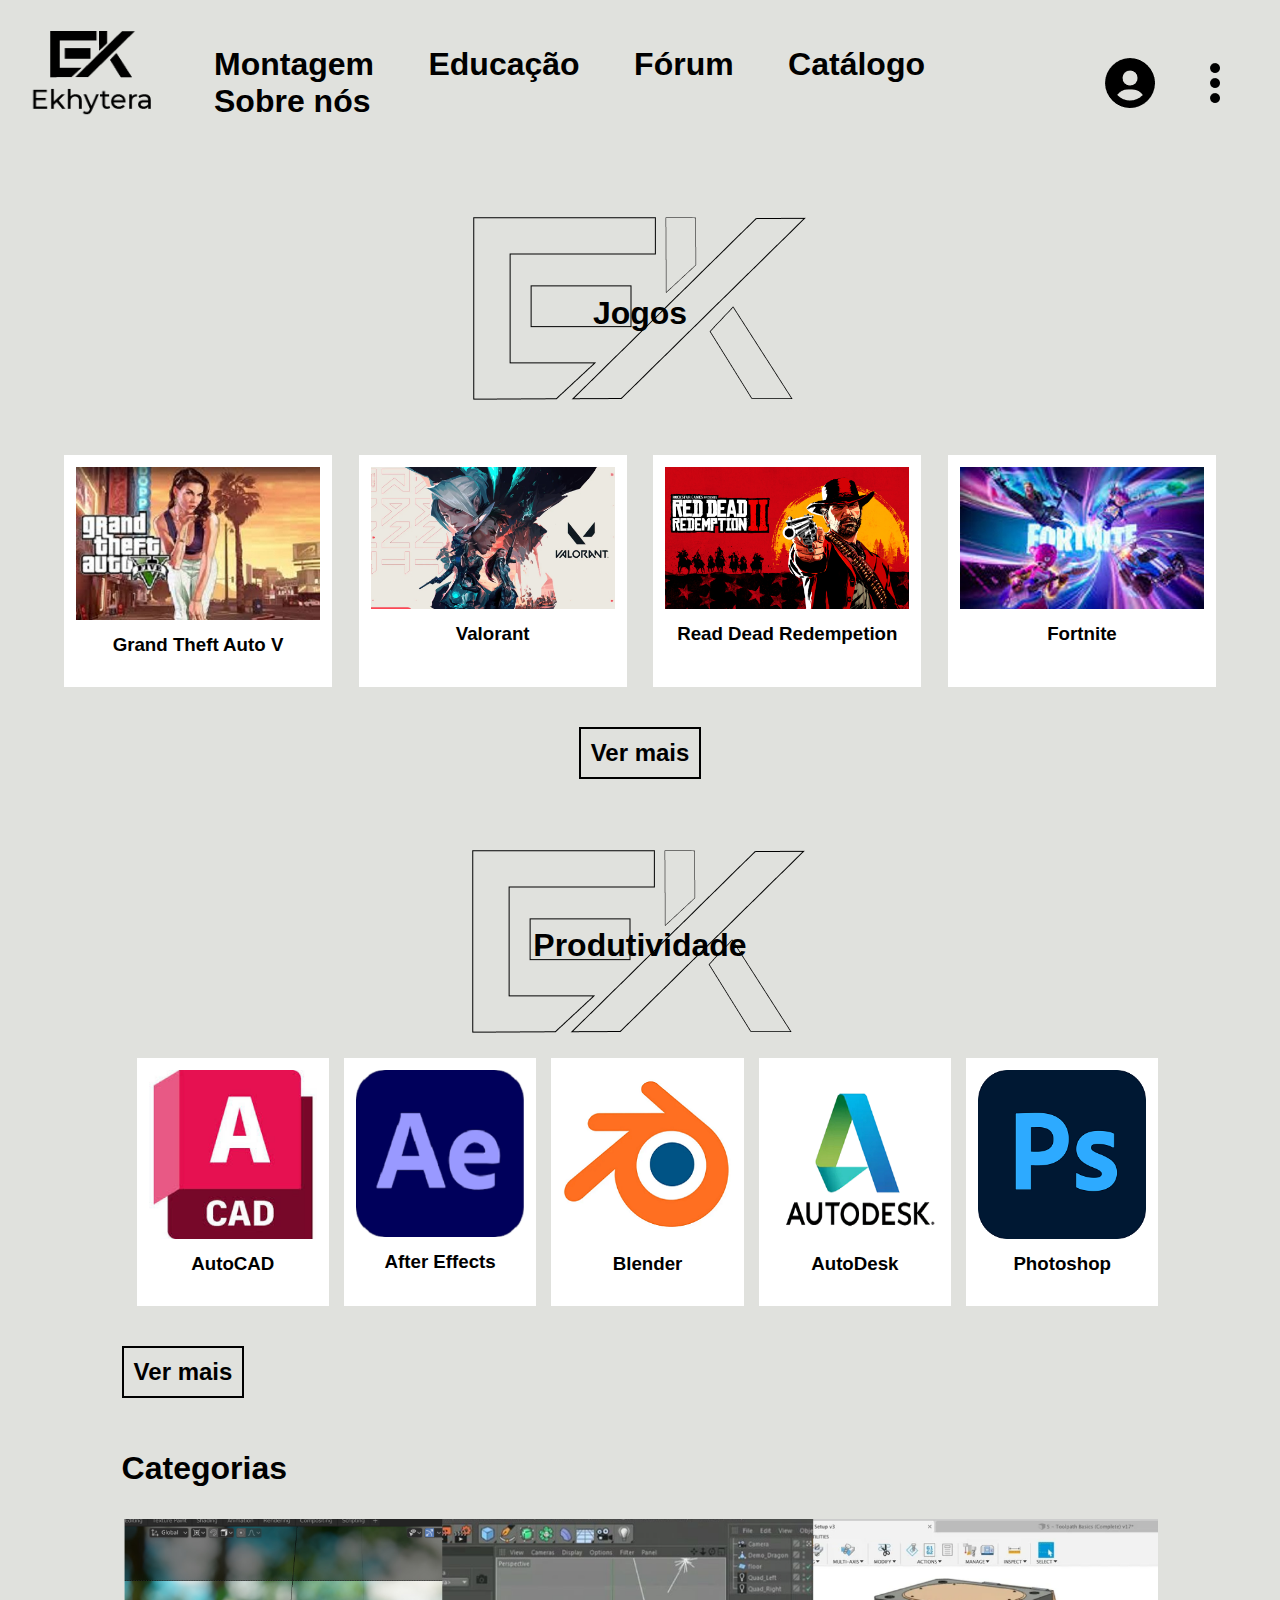
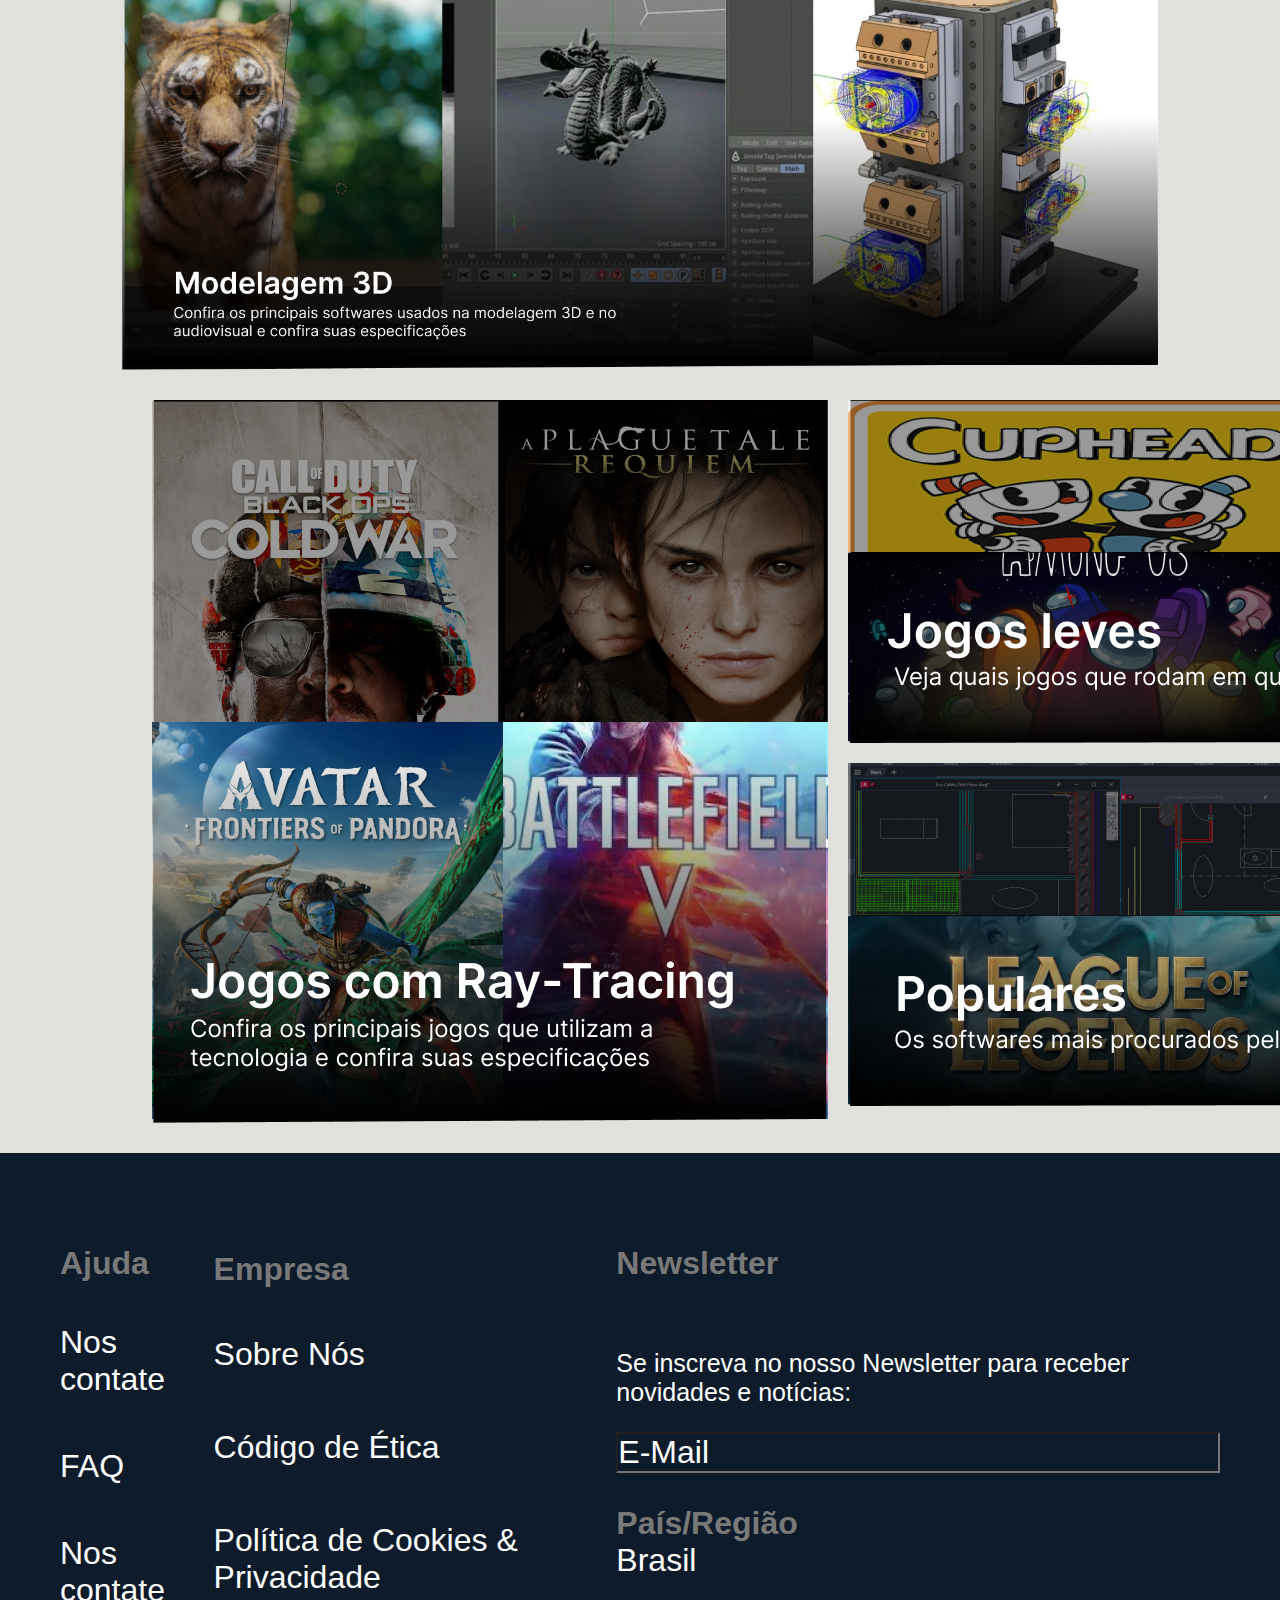
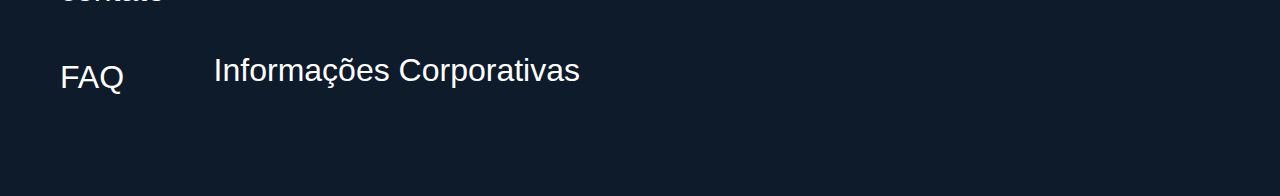
==== catalogo.html @ b5e25519 "página "catalogo" adicionada (não finalizada)" ====
<!DOCTYPE html>
<html lang="en">
  <head>
    <meta charset="UTF-8" />
    <meta name="viewport" content="width=device-width, initial-scale=1.0" />
    <title>Ekhytera</title>
    <link rel="stylesheet" href="css/catalogo.css"/>
  </head>
  <body>
    <header>
      <div>
          <a href="index.html"><img src="medias/Ekhytera Logo Vertical Fundo Branco.png" alt="logo" class="logoheader"></a>
      </div>
      <nav class="menu">
          <ul>
              <li><a href="montagem.html" class="selecmenu">Montagem</a></li>
              <li><a href="#" class="selecmenu">Educação</a></li>
              <li><a href="#" class="selecmenu">Fórum</a></li>
              <li><a href="catalogo.html" class="selecmenu">Catálogo</a></li>
              <li><a href="sobrenos.html" class="selecmenu">Sobre nós</a></li>
          </ul>
      </nav>
      <div class="user">
          <a href="#" class="icons">
              <img src="[data-uri]"/>
          </a>
          <a href="trespontos.html" class="icons">
              <img src="[data-uri]"/>
          </a>
      </div>
  </header>

    <div class="jogos">
      <div class="contjogos">
        <div class="txtoverimg">
          <img src="medias/Logo vazada.png" alt="Logo vazada" class="eduvaz"/>
          <p class="txtedu">Jogos</p>
        </div>

        <section class="container">

          <div class="box">
            <img src="medias/dow.gtaPX.jpg" alt="Imagem 1" />
            <h3>Grand Theft Auto V</h3>
          </div>

          <div class="box">
            <img src="medias/valorant.png" alt="Imagem 2" />
            <h3>Valorant</h3>
          </div>

          <div class="box">
            <img src="medias/red dead.png" alt="Imagem 3" />
            <h3>Read Dead Redempetion</h3>
          </div>

          <div class="box">
            <img src="medias/dow.fortPX.jpg" alt="Imagem 4" />
            <h3>Fortnite</h3>
          </div>
          
        </section>

        <a href="#" class="selecver"><h2>Ver mais</h2></a>

        <div class="jogos">
          <div class="contedu">
            <div class="txtoverimg">
              <img
                src="medias/Logo vazada.png"
                alt="Logo vazada"
                class="eduvaz"
              />
              <p class="txtedu">Produtividade</p>
            </div>
            <div class="container2">
              <div class="box2">
                <img src="medias/image 35.png" alt="Imagem 1" />
                <h3>AutoCAD</h3>
              </div>
              <div class="box2">
                <img src="medias/image 36.png" alt="Imagem 2" />
                <h3>After Effects</h3>
              </div>
              <div class="box2">
                <img src="medias/image 41.png" alt="Imagem 3" />
                <h3>Blender</h3>
              </div>
              <div class="box2">
                <img src="medias/image 42.png" alt="Imagem 4" />
                <h3>AutoDesk</h3>
              </div>
              <div class="box2">
                <img src="medias/ph.jpeg" alt="Imagem 5" />
                <h3>Photoshop</h3>
              </div>
            </div>
            <a href="#" class="selecver"><h2>Ver mais</h2></a>
            <p style="font-size: 32px; font-weight: bold">Categorias</p>

            <div class="imagensfim">
              <img src="medias/Group 133.png" alt="Modelagem 3D"/>
              <div class="imagensGames">
                <img src="medias/Group 139.png" alt="Ray Tracing"/>
                <div class="imagemColuna">
                  <img src="medias/Group 138.png" alt="Jogos Leves"/>
                  <img src="medias/Group 137.png" alt="Populares"/>
                </div>
              </div>
            </div>
          </div>
        </div>
      </div>
    </div>
    <footer>
      <div class="ajuda">
        <p class="ftitle">Ajuda</p>
        <a href="#" class="flinks">Nos contate</a>
        <a href="#" class="flinks">FAQ</a>
        <a href="#" class="flinks">Nos contate</a>
        <a href="#" class="flinks">FAQ</a>
      </div>
      <div class="empresa">
        <p class="ftitle">Empresa</p>
        <a href="#" class="flinks">Sobre Nós</a>
        <a href="#" class="flinks">Código de Ética</a>
        <a href="#" class="flinks">Política de Cookies & Privacidade</a>
        <a href="#" class="flinks">Informações Corporativas</a>
      </div>
      <div class="newsletter">
        <p class="ftitle">Newsletter</p>
        <p class="newstext">
          Se inscreva no nosso Newsletter para receber novidades e
          notícias:
        </p>
        <input type="email" placeholder="E-Mail" class="inputemail" />
        <p class="paisreg">País/Região</p>
        <p class="pais">Brasil</p>
      </div>
    </footer>
  </body>
</html>
---- css/catalogo.css ----
body{
    background-color: rgb(224, 225, 221);
    font-family: "Inter", sans-serif;
    margin: 0;
    padding: 0;
}

/* HEADER */
header{
    display: flex;
    justify-content: space-between;
    padding: 30px;
}

.logoheader{
    width: 139px;
    height: 86px;
}

.menu{
    display: flex;
    justify-content: space-between;
}

ul{
    list-style: none;
}

li{
    display: inline-block;
    margin-right: 40px;
}

.selecmenu{
    color: black;
    text-decoration: none;
    font-weight: 600;
    padding: 5px;
    font-size: 32px;
    border-radius: 10px;
    transition: 0.3s;
}

.selecmenu:hover{
    background-color: rgb(195, 196, 191);
    border-radius: 10px;
    padding: 5px;
}

.user{
    display: flex;
    align-items: center;
    position: relative;
    float: right;
}

.user .icons{
    display: flex;
    margin-left: 15px;
    padding: 5px;
    border-radius: 10px;
    transition: 0.3s;
}

.user .icons:hover{
    background-color: rgb(195, 196, 191);
    transition: 0.3s;
}
/* HEADER */

/* EDUCAÇÃO */
.jogos{
    margin-top: 50px;
    width: 90%;
    margin-left: auto;
    margin-right: auto;
}

.contjogos{
    display: flex;
    flex-direction: column;
    align-items: center;
}

.txtoverimg{
    position: relative;
    text-align: center;
}

.eduvaz{
    width: 337px;
    height: 185px;
}

.txtedu{
    font-size: 32px;
    font-weight: bold;
    position: absolute;
    top: 50%;
    left: 50%;
    transform: translate(-50%, -130%);
}

.txtcontedu{
    font-size: 32px;
    text-align: center;
}

.edudest{
    font-size: 40px;
    font-weight: bold;
}

.imgacer{
    width: 1659px;
    height: 712px;
}

.imgperf{
    width: 551px;
    height: 662px;
}

.imgcomp{
    width: 1088px;
    height: 664px;
}
/* EDUCAÇÃO */

.container {
    margin-top: 50px;
    display: flex;
    justify-content: space-between;
}

.box{
    background-color: rgb(255, 255, 255);
}

.box img {
    max-width: 100%;
    height: auto;
}

.box h3 {
    margin-top: 10px;
}

  h2 {
    border: 2px solid black; 
    padding: 10px; 
    display: inline-block; 
  }


.selecver {
    color: black;
}

/* BOX 2 */

.container {
    display: flex;
    justify-content: space-between;
    flex-wrap: wrap;
  }
  
  .box {
    flex-basis: calc(25% - 20px);
    text-align: center;
    margin-bottom: 20px;
    border: 2px solid rgb(255, 255, 255);  
    padding: 10px; 
    box-sizing: border-box;
    background-color: rgb(255, 255, 255);
  }
  
  .box img {
    max-width: 100%;
    height: auto;
  }
  
  .box h3 {
    margin-top: 10px;
  }

  h2 {
    border: 2px solid black; 
    padding: 10px; 
    display: inline-block; 
  }
  
  .container2 {
    display: flex;
    justify-content: space-between;

  }
  
  .box2 {
    flex-basis: calc(25% - 20px);
    text-align: center;
    margin-bottom: 20px;
    margin-top: 20px;
    margin-left: 15px;
    padding: 10px;
    border: 2px solid rgb(255, 255, 255);  
    box-sizing: border-box;
    background-color: rgb(255, 255, 255);
  }
  
  .box2 img {
    max-width: 100%;
    height: auto;
  }
  
  .box2 h3 {
    margin-top: 10px;
  }

  h2 {
    border: 2px solid black; 
    padding: 10px; 
    display: inline-block; 
  }

  footer{
    background-color: rgb(13, 27, 42);
    display: flex;
    justify-content: space-between;
    padding: 50px;
}

.ajuda{
    display: flex;
    flex-direction: column;
    justify-content: space-evenly;
}

.empresa{
    display: flex;
    flex-direction: column;
    justify-content: space-evenly;
}

.newsletter{
    display: flex;
    flex-direction: column;
}

.ftitle{
    font-size: 32px;
    font-weight: bold;
    color: rgb(121, 121, 121);
    padding: 10px;
}

.flinks{
    padding: 0;
    font-size: 32px;
    color: white;
    text-decoration: none;
    margin-left: 10px;
    margin-right: 10px;
    margin-bottom: 50px;
}

.newstext{
    color: white;
    font-size: 25px;
    padding: 0;
    margin-left: 10px;
    margin-right: 10px;
}

.inputemail{
    padding: 0;
    margin-left: 10px;
    margin-right: 10px;
    background-color: rgb(13, 27, 42);
    font-size: 32px;
}

.inputemail::placeholder{
    color: white;
}

.paisreg{
    padding: 0;
    color: rgb(121, 121, 121);
    font-size: 32px;
    margin-left: 10px;
    margin-right: 10px;
    margin-bottom: 0;
    font-weight: bold;
}

.pais{
    color: white;
    padding: 0;
    font-size: 32px;
    margin-top: 0;
    margin-left: 10px;
    margin-right: 10px;
}
/* FOOTER */
  
.imagensfim {
    position: relative;
    display: flex;
    flex-direction: column;
    
}

.imagensGames{
    display: flex;
   
    margin: 20px;
}

.imagemColuna{
    display: flex;
    flex-direction: column;
}

.imagensGames img{
    margin: 10px;
}

.imagem-esquerda {
    float: left;
    margin-right: 20px; /* Espaço entre a imagem esquerda e as imagens direitas */
}

.imagem-direita {
    position: absolute;
    top: 0;
    right: 0;
}
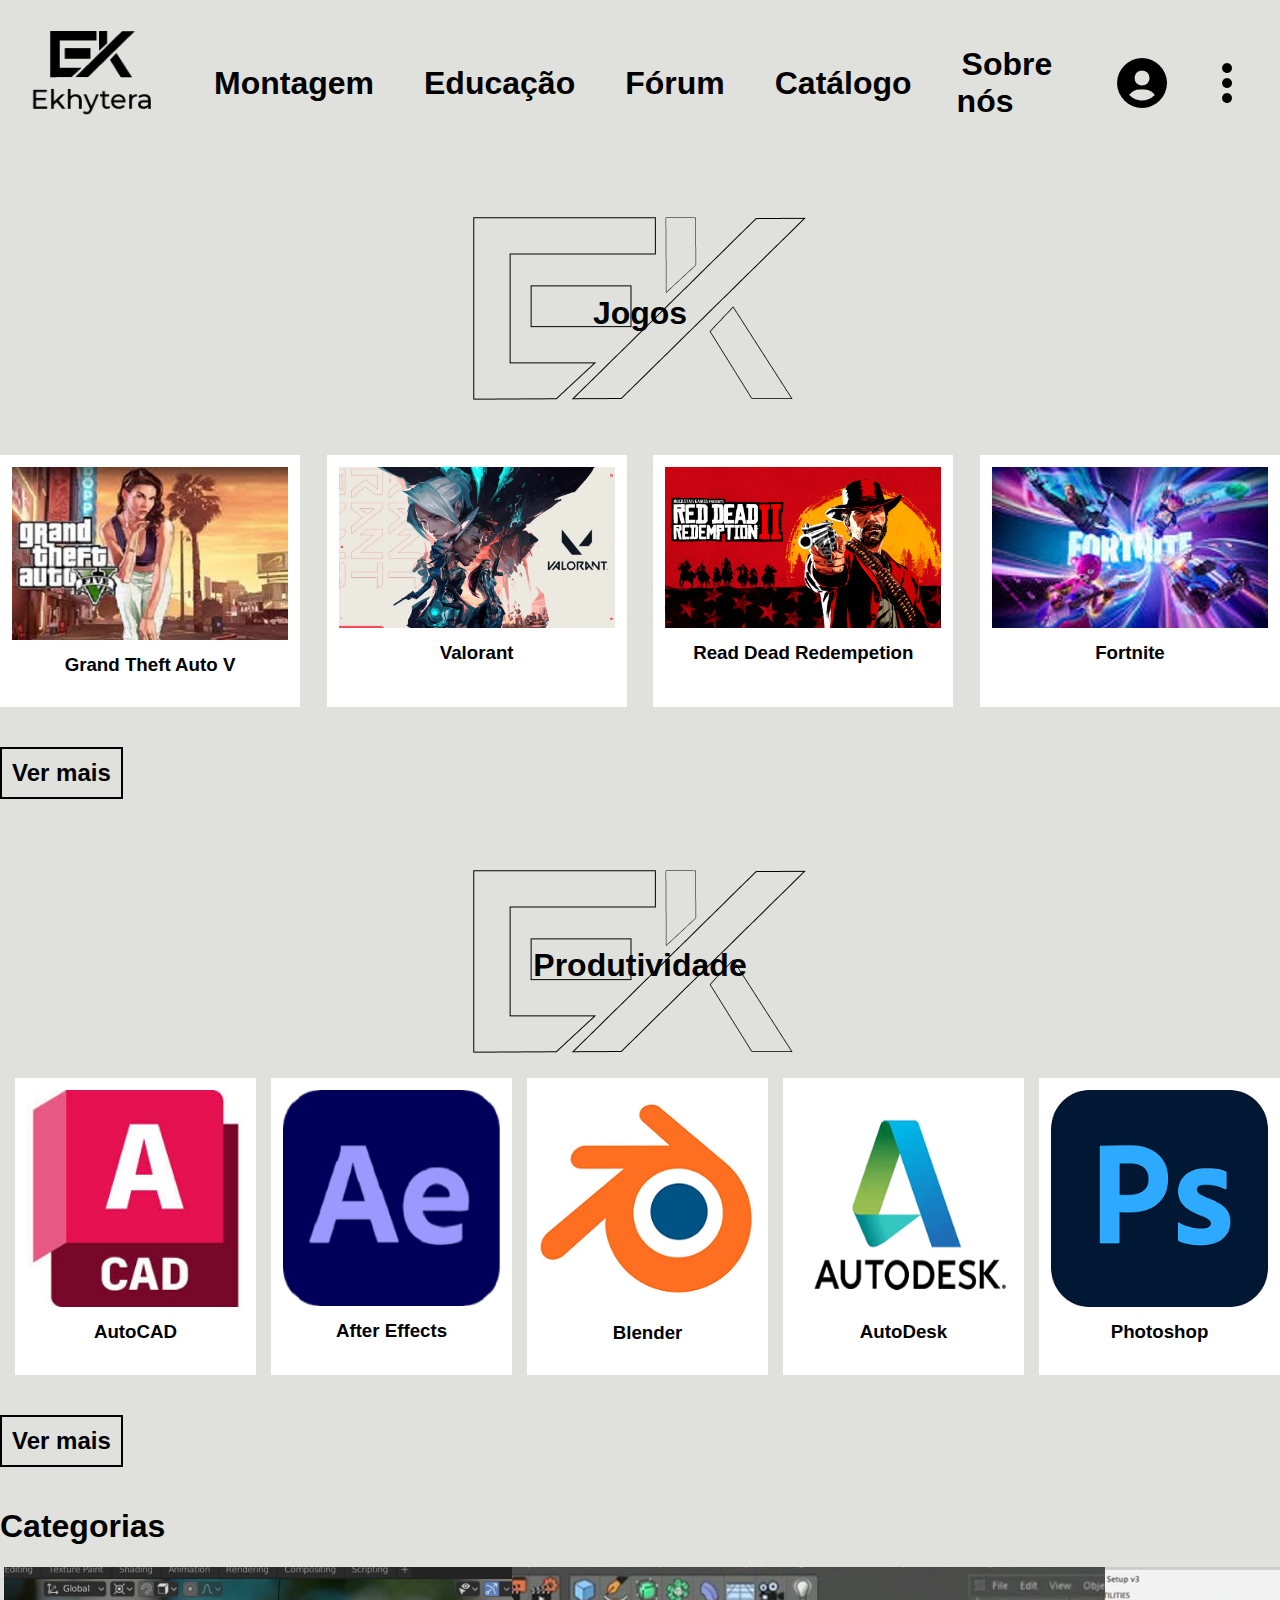
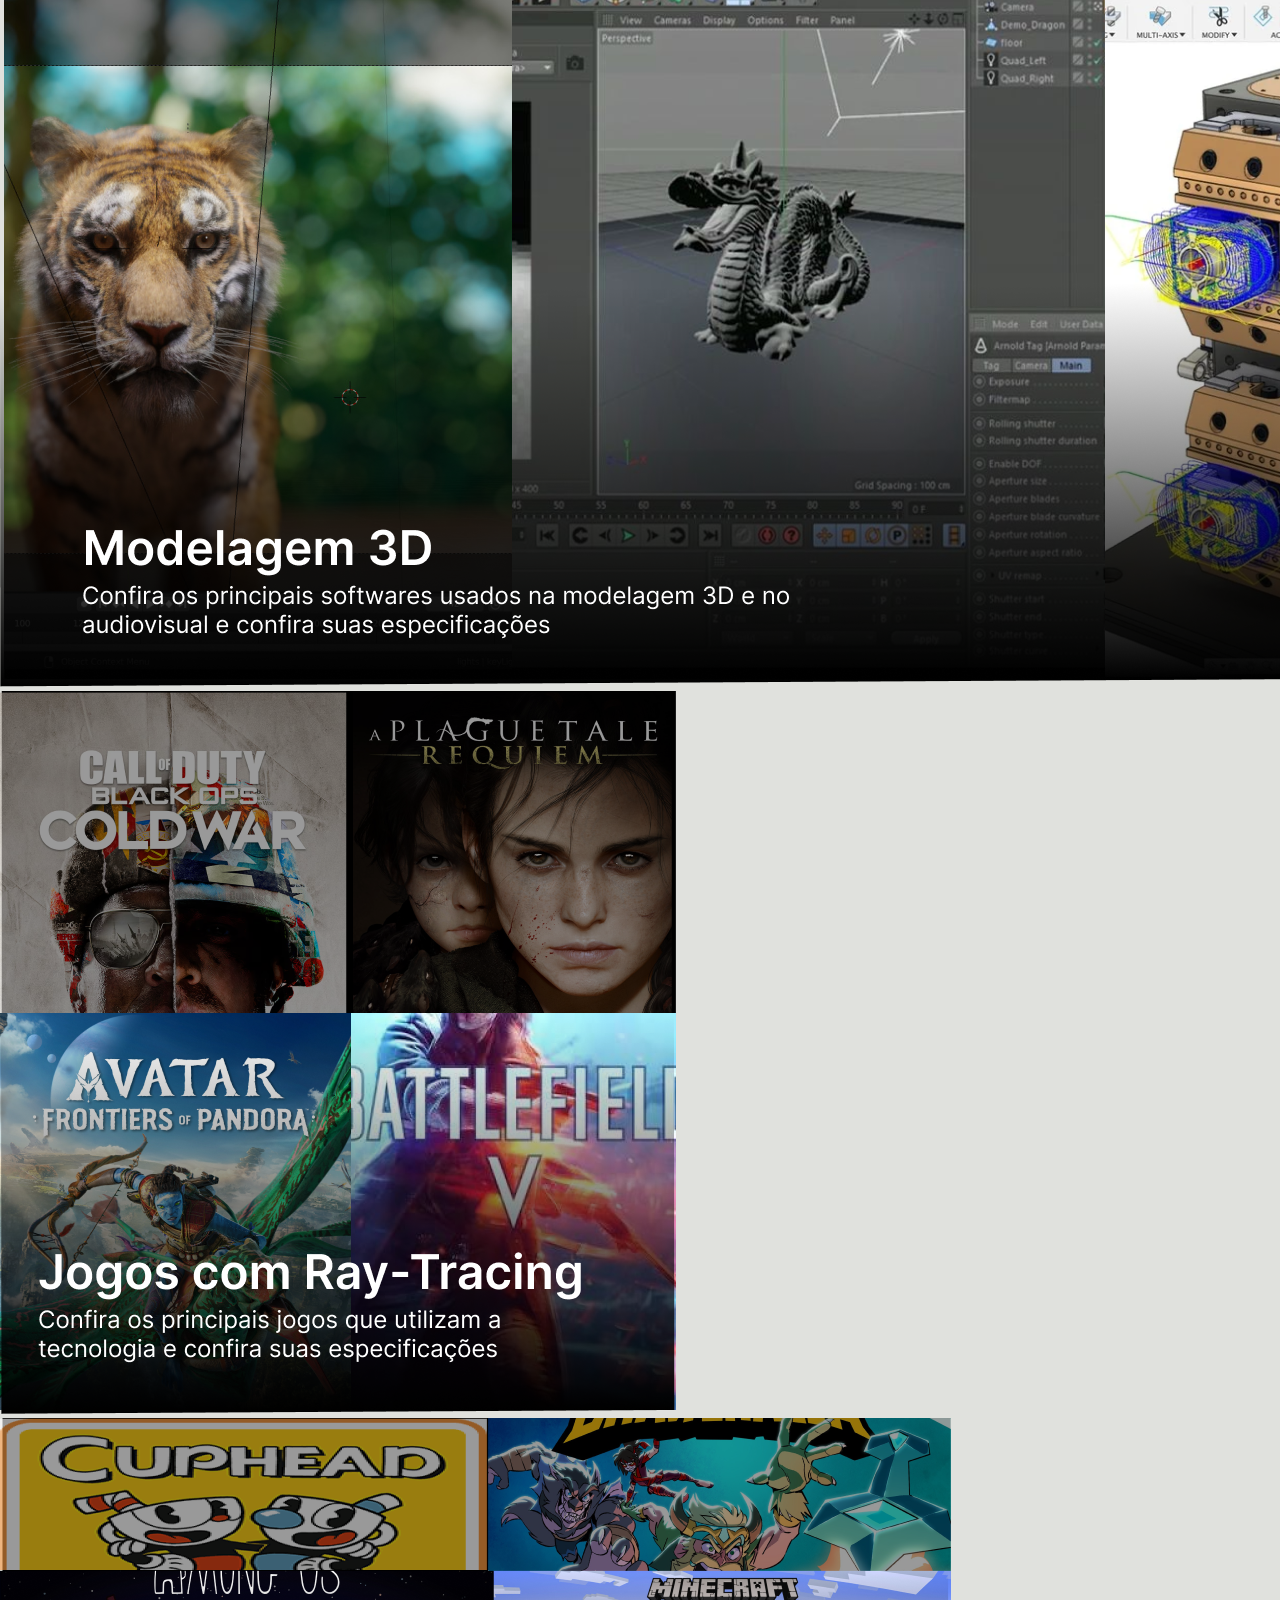
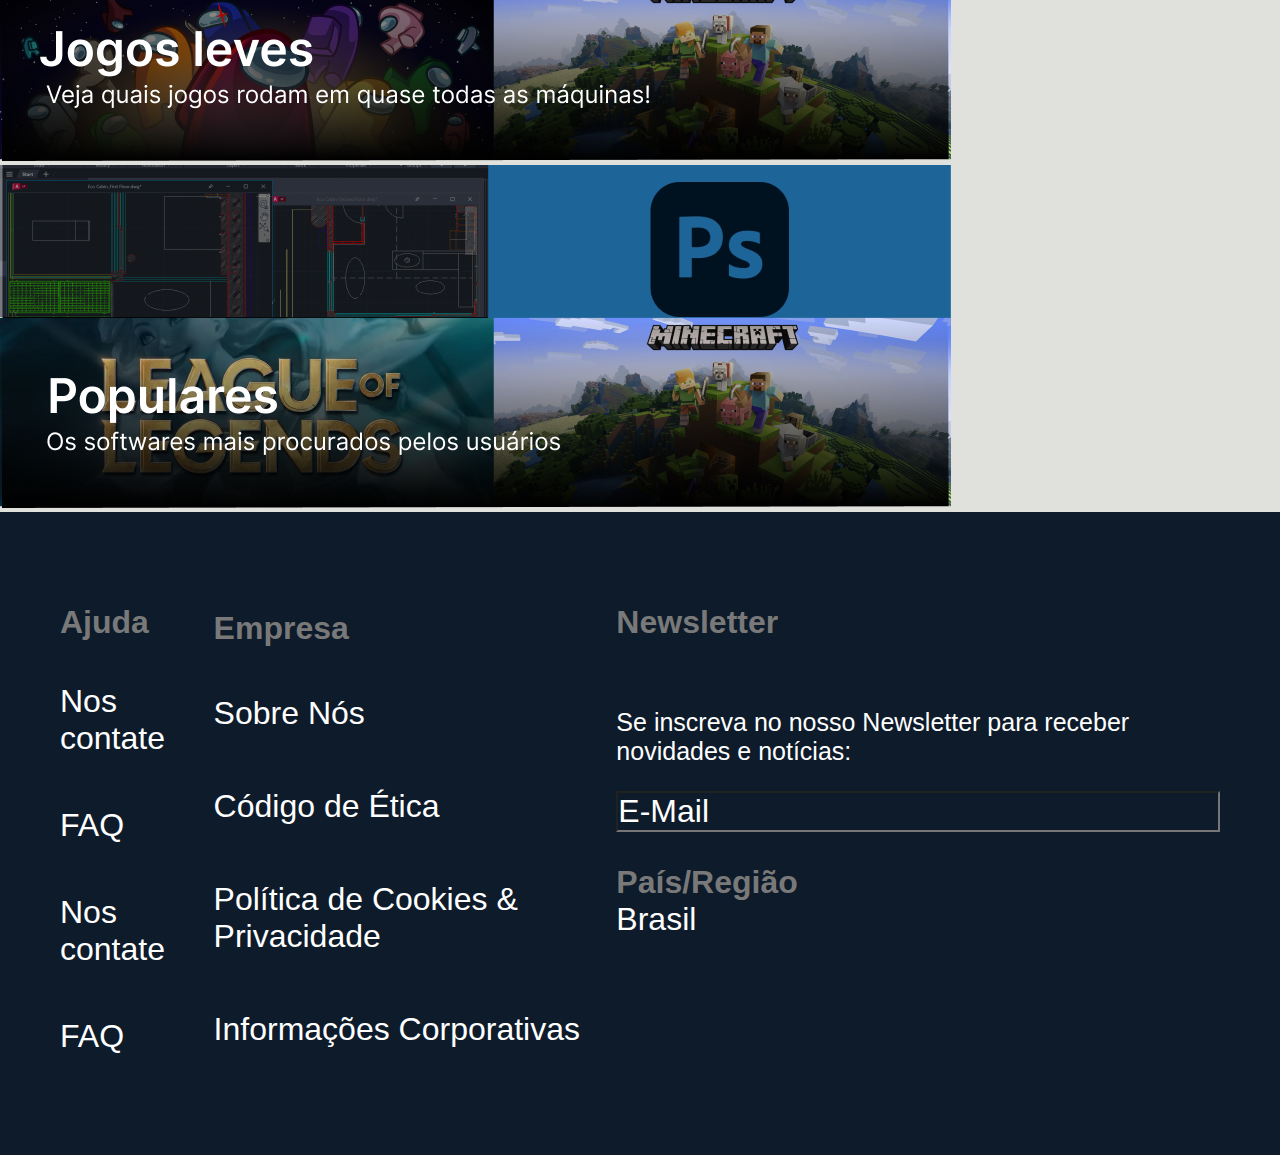
==== commit f45b9fd0: "conteúdo da página "catálogo" atualizado mas não organizado" ====
--- a/catalogo.html
+++ b/catalogo.html
@@ -30,88 +30,87 @@
       </div>
   </header>
 
-    <div class="jogos">
-      <div class="contjogos">
-        <div class="txtoverimg">
-          <img src="medias/Logo vazada.png" alt="Logo vazada" class="eduvaz"/>
-          <p class="txtedu">Jogos</p>
+  <div class="txtoverimg">
+    <img src="medias/Logo vazada.png" alt="Logo vazada" class="eduvaz"/>
+    <p class="txtedu">Jogos</p>
+  </div>
+
+  <section class="container">
+
+    <div class="box">
+      <img src="medias/dow.gtaPX.jpg" alt="Imagem 1" />
+      <h3>Grand Theft Auto V</h3>
+    </div>
+
+    <div class="box">
+      <img src="medias/valorant.png" alt="Imagem 2" />
+      <h3>Valorant</h3>
+    </div>
+
+    <div class="box">
+      <img src="medias/red dead.png" alt="Imagem 3" />
+      <h3>Read Dead Redempetion</h3>
+    </div>
+
+    <div class="box">
+      <img src="medias/dow.fortPX.jpg" alt="Imagem 4" />
+      <h3>Fortnite</h3>
+    </div>
+    
+  </section>
+
+  <a href="#" class="selecver"><h2>Ver mais</h2></a>
+
+  <div class="txtoverimg">
+    <img src="medias/Logo vazada.png" alt="Logo vazada" class="eduvaz"/>
+    <p class="txtedu">Produtividade</p>
+  </div>
+
+  <div class="container2">
+    <div class="box2">
+      <img src="medias/image 35.png" alt="Imagem 1" />
+      <h3>AutoCAD</h3>
+    </div>
+    <div class="box2">
+      <img src="medias/image 36.png" alt="Imagem 2" />
+      <h3>After Effects</h3>
+    </div>
+    <div class="box2">
+      <img src="medias/image 41.png" alt="Imagem 3" />
+      <h3>Blender</h3>
+    </div>
+    <div class="box2">
+      <img src="medias/image 42.png" alt="Imagem 4" />
+      <h3>AutoDesk</h3>
+    </div>
+    <div class="box2">
+      <img src="medias/ph.jpeg" alt="Imagem 5" />
+      <h3>Photoshop</h3>
+    </div>
+  </div>
+
+  <a href="#" class="selecver"><h2>Ver mais</h2></a>
+
+  <section class="container3">
+    <h1>Categorias</h1>
+    <div>
+      <div class="partes">
+        <div class="cima">
+          <a href="#"><img src="medias/modelagem.png" alt="Modelagem 3D"></a>
         </div>
-
-        <section class="container">
-
-          <div class="box">
-            <img src="medias/dow.gtaPX.jpg" alt="Imagem 1" />
-            <h3>Grand Theft Auto V</h3>
+        <div class="baixo">
+          <div class="esquerda">
+            <a href="#"><img src="medias/raytracing.png" alt="Ray-Tracing"></a>
           </div>
-
-          <div class="box">
-            <img src="medias/valorant.png" alt="Imagem 2" />
-            <h3>Valorant</h3>
-          </div>
-
-          <div class="box">
-            <img src="medias/red dead.png" alt="Imagem 3" />
-            <h3>Read Dead Redempetion</h3>
-          </div>
-
-          <div class="box">
-            <img src="medias/dow.fortPX.jpg" alt="Imagem 4" />
-            <h3>Fortnite</h3>
-          </div>
-          
-        </section>
-
-        <a href="#" class="selecver"><h2>Ver mais</h2></a>
-
-        <div class="jogos">
-          <div class="contedu">
-            <div class="txtoverimg">
-              <img
-                src="medias/Logo vazada.png"
-                alt="Logo vazada"
-                class="eduvaz"
-              />
-              <p class="txtedu">Produtividade</p>
-            </div>
-            <div class="container2">
-              <div class="box2">
-                <img src="medias/image 35.png" alt="Imagem 1" />
-                <h3>AutoCAD</h3>
-              </div>
-              <div class="box2">
-                <img src="medias/image 36.png" alt="Imagem 2" />
-                <h3>After Effects</h3>
-              </div>
-              <div class="box2">
-                <img src="medias/image 41.png" alt="Imagem 3" />
-                <h3>Blender</h3>
-              </div>
-              <div class="box2">
-                <img src="medias/image 42.png" alt="Imagem 4" />
-                <h3>AutoDesk</h3>
-              </div>
-              <div class="box2">
-                <img src="medias/ph.jpeg" alt="Imagem 5" />
-                <h3>Photoshop</h3>
-              </div>
-            </div>
-            <a href="#" class="selecver"><h2>Ver mais</h2></a>
-            <p style="font-size: 32px; font-weight: bold">Categorias</p>
-
-            <div class="imagensfim">
-              <img src="medias/Group 133.png" alt="Modelagem 3D"/>
-              <div class="imagensGames">
-                <img src="medias/Group 139.png" alt="Ray Tracing"/>
-                <div class="imagemColuna">
-                  <img src="medias/Group 138.png" alt="Jogos Leves"/>
-                  <img src="medias/Group 137.png" alt="Populares"/>
-                </div>
-              </div>
-            </div>
+          <div class="direita">
+            <a href="#"><img src="medias/jogosleves.png" alt="Jogos leves"></a>
+            <a href="#"><img src="medias/populares.png" alt="Populares"></a>
           </div>
         </div>
       </div>
     </div>
+  </section>
+
     <footer>
       <div class="ajuda">
         <p class="ftitle">Ajuda</p>
--- a/css/catalogo.css
+++ b/css/catalogo.css
@@ -23,6 +23,8 @@
 }
 
 ul{
+    display: flex;
+    align-items: center;
     list-style: none;
 }
 
@@ -83,6 +85,7 @@
 }
 
 .txtoverimg{
+    margin-top: 50px;
     position: relative;
     text-align: center;
 }
@@ -335,9 +338,4 @@
     position: absolute;
     top: 0;
     right: 0;
-}
-
-
-
-  
-  +}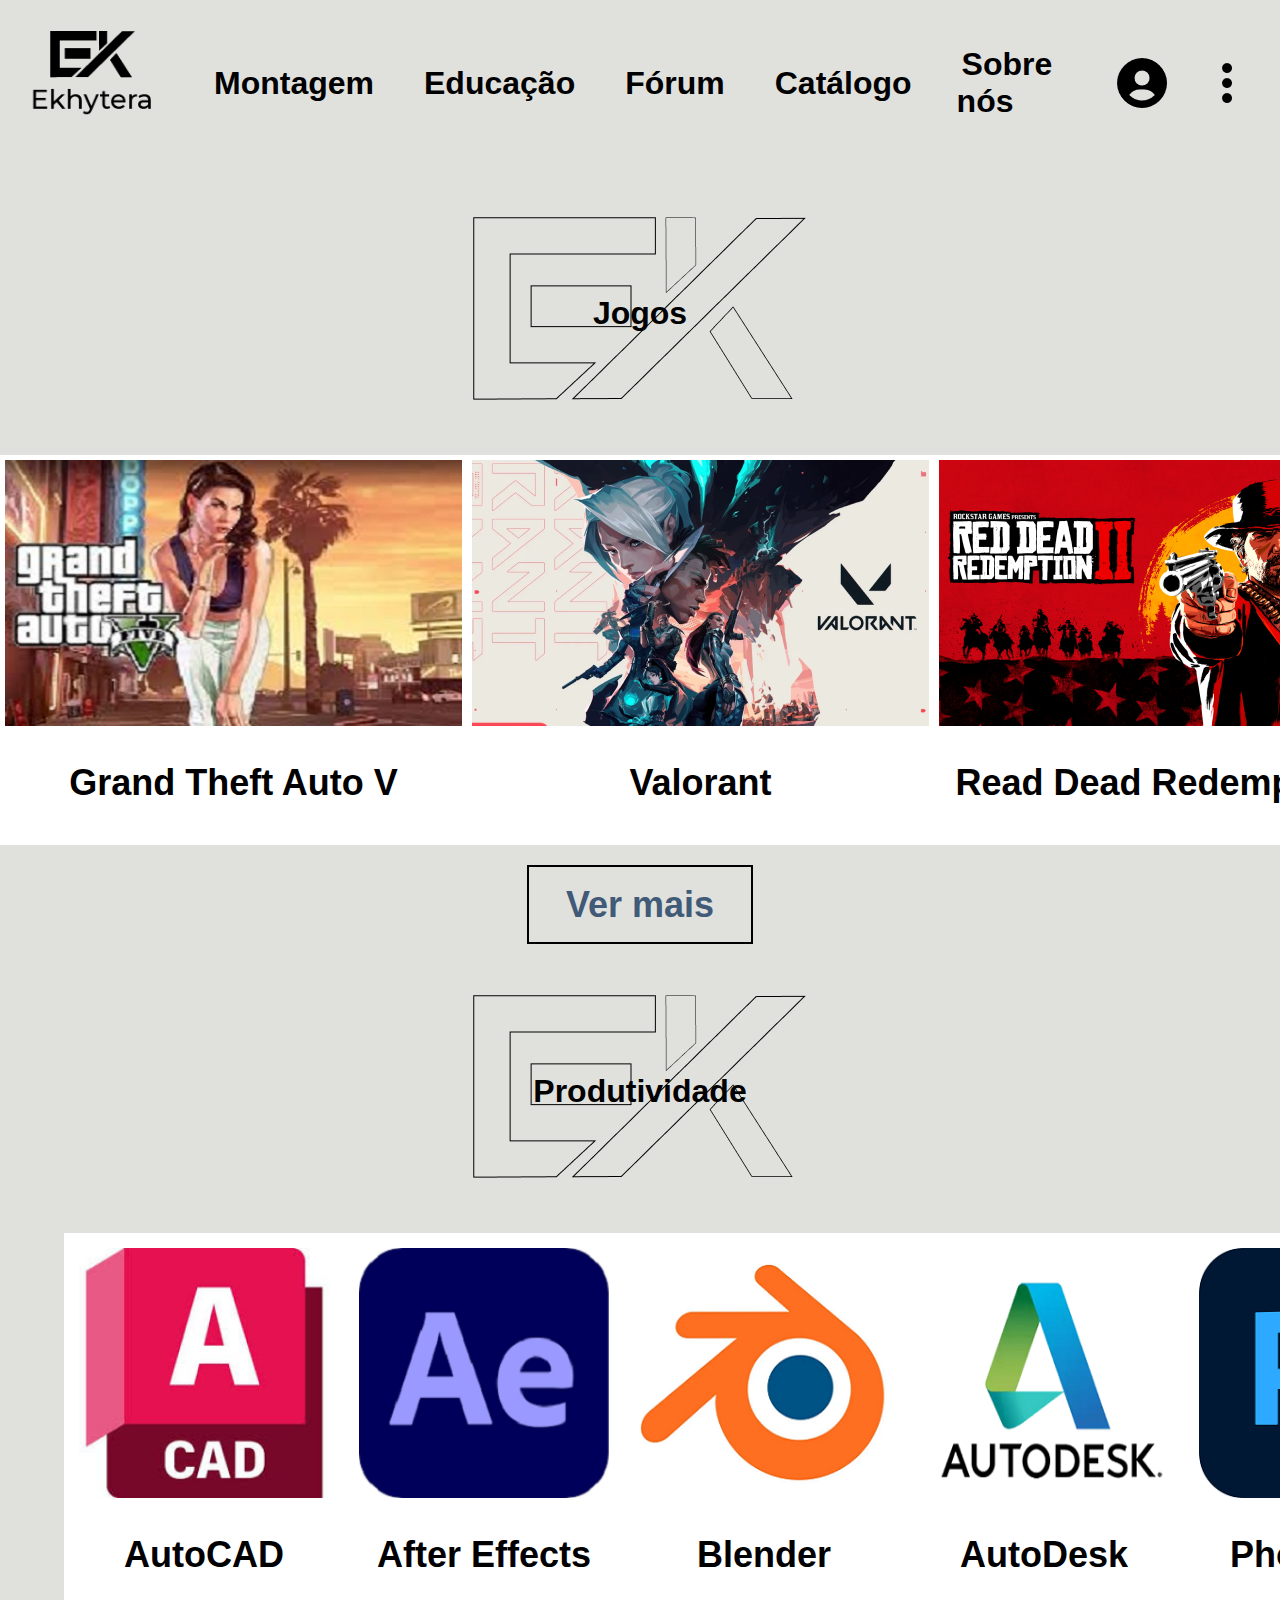
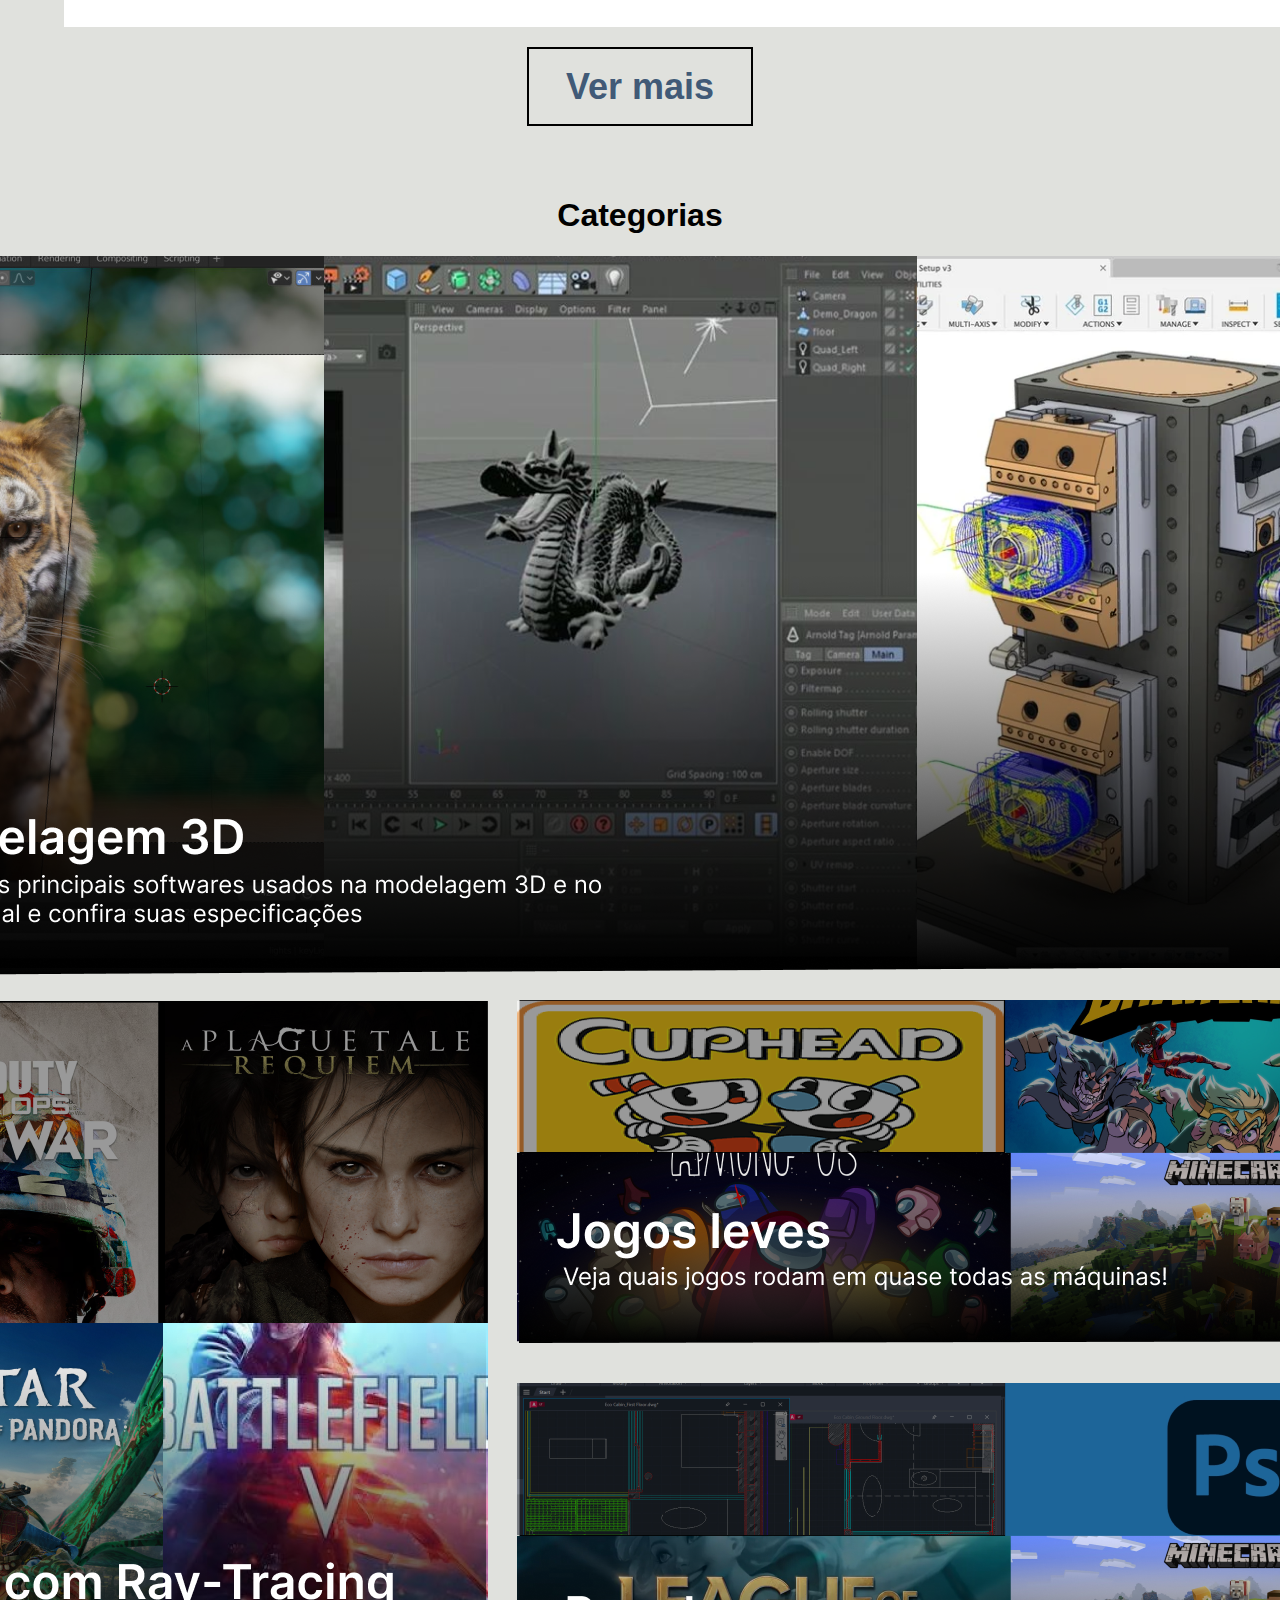
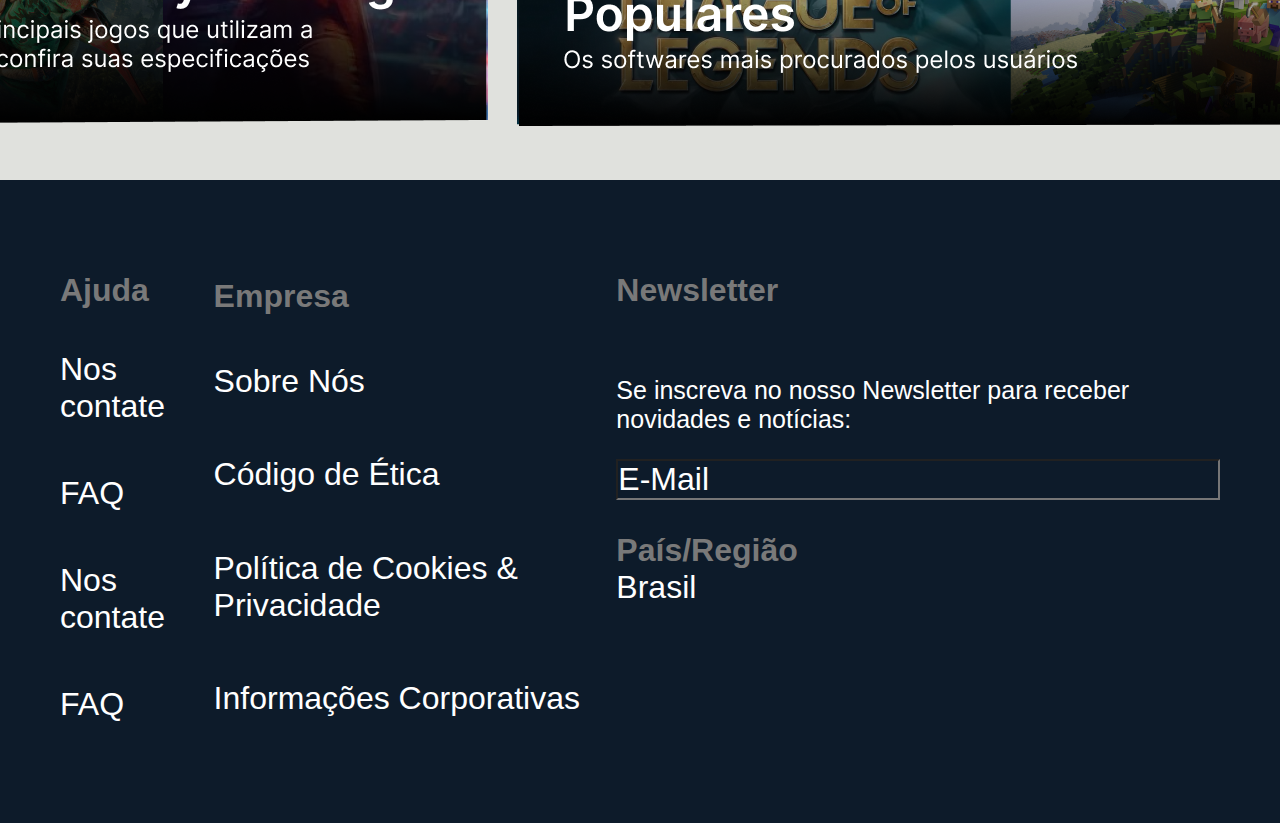
==== commit 220af3fa: "página "catálogo" finalizada" ====
--- a/catalogo.html
+++ b/catalogo.html
@@ -38,62 +38,67 @@
   <section class="container">
 
     <div class="box">
-      <img src="medias/dow.gtaPX.jpg" alt="Imagem 1" />
-      <h3>Grand Theft Auto V</h3>
+      <img src="medias/dow.gtaPX.jpg" alt="Imagem 1" class="imgbox"/>
+      <h3 class="txtbox">Grand Theft Auto V</h3>
     </div>
 
     <div class="box">
       <img src="medias/valorant.png" alt="Imagem 2" />
-      <h3>Valorant</h3>
+      <h3 class="txtbox">Valorant</h3>
     </div>
 
     <div class="box">
       <img src="medias/red dead.png" alt="Imagem 3" />
-      <h3>Read Dead Redempetion</h3>
+      <h3 class="txtbox">Read Dead Redempetion</h3>
     </div>
 
     <div class="box">
       <img src="medias/dow.fortPX.jpg" alt="Imagem 4" />
-      <h3>Fortnite</h3>
+      <h3 class="txtbox">Fortnite</h3>
     </div>
     
   </section>
 
-  <a href="#" class="selecver"><h2>Ver mais</h2></a>
+  <a href="#" class="avaliavermais">Ver mais</a>
 
   <div class="txtoverimg">
     <img src="medias/Logo vazada.png" alt="Logo vazada" class="eduvaz"/>
     <p class="txtedu">Produtividade</p>
   </div>
 
-  <div class="container2">
+  <section class="container2">
+
     <div class="box2">
-      <img src="medias/image 35.png" alt="Imagem 1" />
-      <h3>AutoCAD</h3>
+      <img src="medias/image 35.png" alt="Imagem 1" class="imgbox2"/>
+      <h3 class="txtbox2">AutoCAD</h3>
     </div>
+
     <div class="box2">
-      <img src="medias/image 36.png" alt="Imagem 2" />
-      <h3>After Effects</h3>
+      <img src="medias/image 36.png" alt="Imagem 2" class="imgbox2"/>
+      <h3 class="txtbox2">After Effects</h3>
     </div>
+
     <div class="box2">
-      <img src="medias/image 41.png" alt="Imagem 3" />
-      <h3>Blender</h3>
+      <img src="medias/image 41.png" alt="Imagem 3" class="imgbox2"/>
+      <h3 class="txtbox2">Blender</h3>
     </div>
+
     <div class="box2">
-      <img src="medias/image 42.png" alt="Imagem 4" />
-      <h3>AutoDesk</h3>
+      <img src="medias/image 42.png" alt="Imagem 4" class="imgbox2"/>
+      <h3 class="txtbox2">AutoDesk</h3>
     </div>
+
     <div class="box2">
-      <img src="medias/ph.jpeg" alt="Imagem 5" />
-      <h3>Photoshop</h3>
+      <img src="medias/ph.jpeg" alt="Imagem 5" class="imgbox2"/>
+      <h3 class="txtbox2">Photoshop</h3>
     </div>
-  </div>
 
-  <a href="#" class="selecver"><h2>Ver mais</h2></a>
+  </section>
+
+  <a href="#" class="avaliavermais">Ver mais</a>
 
   <section class="container3">
-    <h1>Categorias</h1>
-    <div>
+    <h1 class="txtcate">Categorias</h1>
       <div class="partes">
         <div class="cima">
           <a href="#"><img src="medias/modelagem.png" alt="Modelagem 3D"></a>
@@ -104,11 +109,12 @@
           </div>
           <div class="direita">
             <a href="#"><img src="medias/jogosleves.png" alt="Jogos leves"></a>
+            <br>
+            <br>
             <a href="#"><img src="medias/populares.png" alt="Populares"></a>
           </div>
         </div>
       </div>
-    </div>
   </section>
 
     <footer>
--- a/css/catalogo.css
+++ b/css/catalogo.css
@@ -70,22 +70,9 @@
 }
 /* HEADER */
 
-/* EDUCAÇÃO */
-.jogos{
-    margin-top: 50px;
-    width: 90%;
-    margin-left: auto;
-    margin-right: auto;
-}
-
-.contjogos{
-    display: flex;
-    flex-direction: column;
-    align-items: center;
-}
-
 .txtoverimg{
     margin-top: 50px;
+    margin-bottom: 50px;
     position: relative;
     text-align: center;
 }
@@ -104,129 +91,115 @@
     transform: translate(-50%, -130%);
 }
 
-.txtcontedu{
-    font-size: 32px;
-    text-align: center;
-}
-
-.edudest{
-    font-size: 40px;
-    font-weight: bold;
-}
-
-.imgacer{
-    width: 1659px;
-    height: 712px;
-}
-
-.imgperf{
-    width: 551px;
-    height: 662px;
-}
-
-.imgcomp{
-    width: 1088px;
-    height: 664px;
-}
-/* EDUCAÇÃO */
-
 .container {
+    margin-left: auto;
+    margin-right: auto;
+    display: flex;
+    flex-direction: row;
+    justify-content: space-between;
+}
+
+.box{
+    background-color: white;
+    padding: 5px;
+    display: flex;
+    flex-direction: column;
+    align-items: center;
+}
+
+.imgbox{
+    width: 457px;
+    height: 266px;
+}
+
+.txtbox{
+    font-size: 36px;
+    font-weight: bold;
+}
+
+.avaliavermais{
+    border: 2px solid black;
+    display: flex;
+    justify-content: center;
+    align-items: center;
+    margin-left: auto;
+    margin-right: auto;
+    margin-top: 20px;
+    width: 222px;
+    height: 75px;
+    font-size: 36px;
+    font-weight: bold;
+    text-decoration: none;
+    color: rgb(65, 90, 119);
+}
+
+.container2{
+    display: flex;
+    flex-direction: row;
+    width: 90%;
+    margin-left: auto;
+    margin-right: auto;
+    justify-content: space-between;
+}
+
+.box2{
+    background-color: white;
+    padding: 15px;
+    display: flex;
+    flex-direction: column;
+    align-items: center;
+}
+
+.imgbox2{
+    width: 250px;
+    height: 250px;
+}
+
+.txtbox2{
+    font-size: 36px;
+    font-weight: bold;
+}
+
+.container3{
     margin-top: 50px;
     display: flex;
-    justify-content: space-between;
-}
-
-.box{
-    background-color: rgb(255, 255, 255);
-}
-
-.box img {
-    max-width: 100%;
-    height: auto;
-}
-
-.box h3 {
-    margin-top: 10px;
-}
-
-  h2 {
-    border: 2px solid black; 
-    padding: 10px; 
-    display: inline-block; 
-  }
-
-
-.selecver {
-    color: black;
-}
-
-/* BOX 2 */
-
-.container {
-    display: flex;
-    justify-content: space-between;
-    flex-wrap: wrap;
-  }
-  
-  .box {
-    flex-basis: calc(25% - 20px);
-    text-align: center;
+    flex-direction: column;
+    justify-content: center;
+    align-items: center;
+    margin-bottom: 50px;
+}
+
+.txtcate{
+    font-size: 32px;
+    font-weight: bold;
+}
+
+.partes{
+    display: flex;
+    flex-direction: column;
+    align-items: center;
+    justify-content: space-between;
+}
+
+.cima{
     margin-bottom: 20px;
-    border: 2px solid rgb(255, 255, 255);  
-    padding: 10px; 
-    box-sizing: border-box;
-    background-color: rgb(255, 255, 255);
-  }
-  
-  .box img {
-    max-width: 100%;
-    height: auto;
-  }
-  
-  .box h3 {
-    margin-top: 10px;
-  }
-
-  h2 {
-    border: 2px solid black; 
-    padding: 10px; 
-    display: inline-block; 
-  }
-  
-  .container2 {
-    display: flex;
-    justify-content: space-between;
-
-  }
-  
-  .box2 {
-    flex-basis: calc(25% - 20px);
-    text-align: center;
-    margin-bottom: 20px;
-    margin-top: 20px;
-    margin-left: 15px;
-    padding: 10px;
-    border: 2px solid rgb(255, 255, 255);  
-    box-sizing: border-box;
-    background-color: rgb(255, 255, 255);
-  }
-  
-  .box2 img {
-    max-width: 100%;
-    height: auto;
-  }
-  
-  .box2 h3 {
-    margin-top: 10px;
-  }
-
-  h2 {
-    border: 2px solid black; 
-    padding: 10px; 
-    display: inline-block; 
-  }
-
-  footer{
+}
+
+.baixo{
+    display: flex;
+    flex-direction: row;
+    justify-content: space-between;
+    align-items: center;
+    width: 100%;
+}
+
+.direita{
+    display: flex;
+    flex-direction: column;
+    justify-content: space-between;
+}
+
+footer{
     background-color: rgb(13, 27, 42);
     display: flex;
     justify-content: space-between;
@@ -305,37 +278,4 @@
     margin-left: 10px;
     margin-right: 10px;
 }
-/* FOOTER */
-  
-.imagensfim {
-    position: relative;
-    display: flex;
-    flex-direction: column;
-    
-}
-
-.imagensGames{
-    display: flex;
-   
-    margin: 20px;
-}
-
-.imagemColuna{
-    display: flex;
-    flex-direction: column;
-}
-
-.imagensGames img{
-    margin: 10px;
-}
-
-.imagem-esquerda {
-    float: left;
-    margin-right: 20px; /* Espaço entre a imagem esquerda e as imagens direitas */
-}
-
-.imagem-direita {
-    position: absolute;
-    top: 0;
-    right: 0;
-}+/* FOOTER */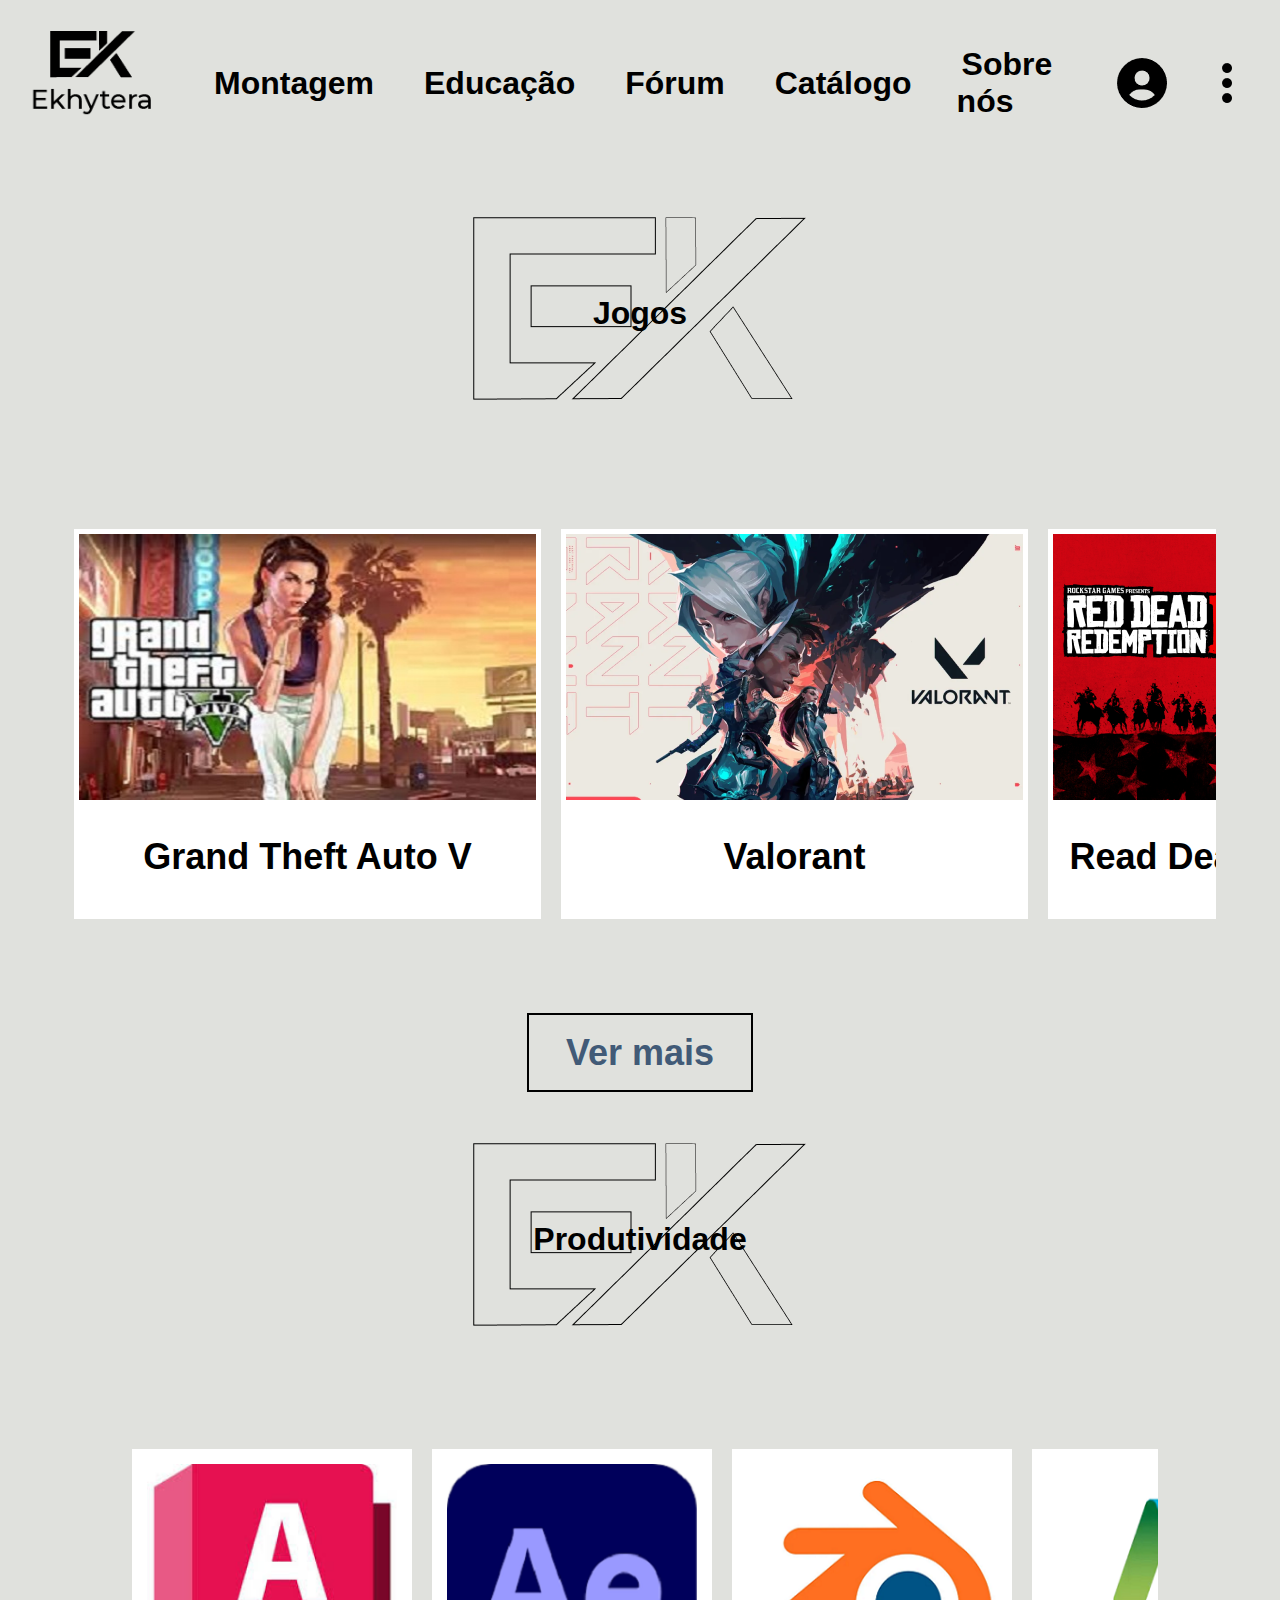
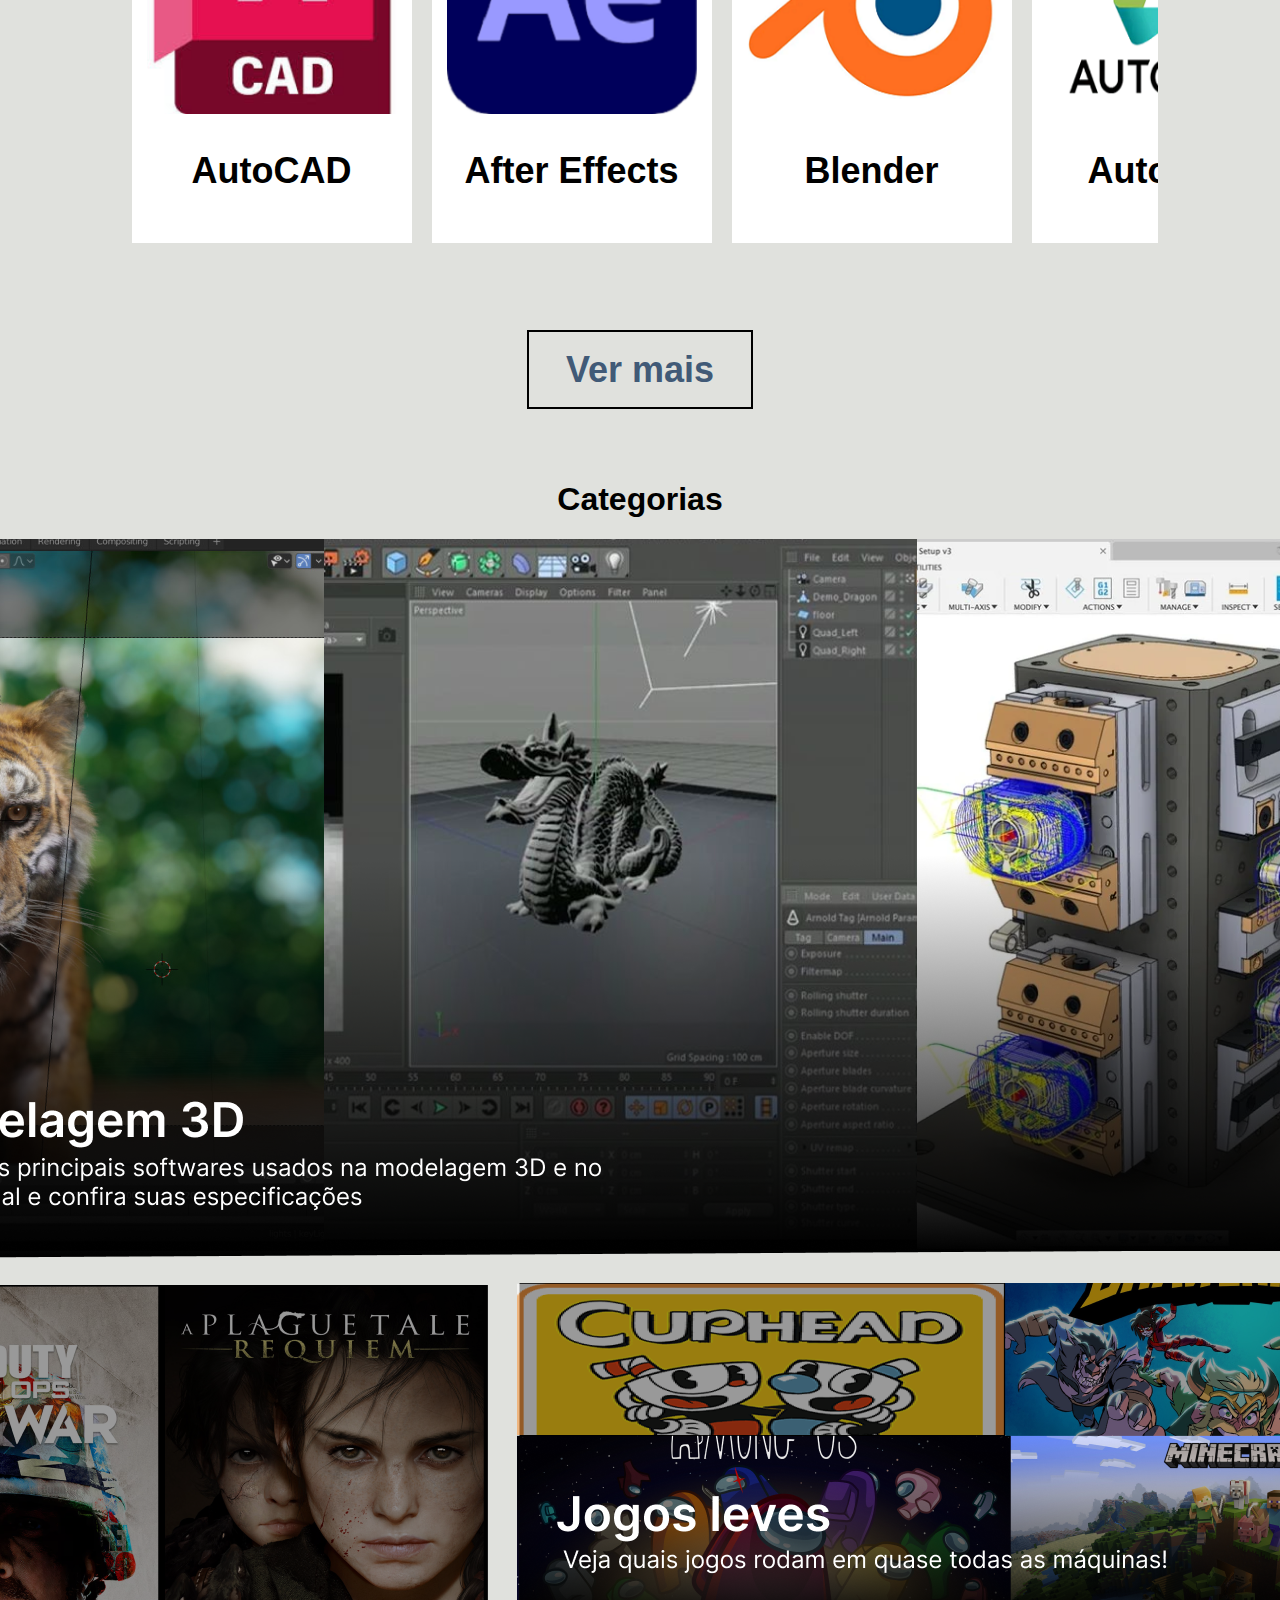
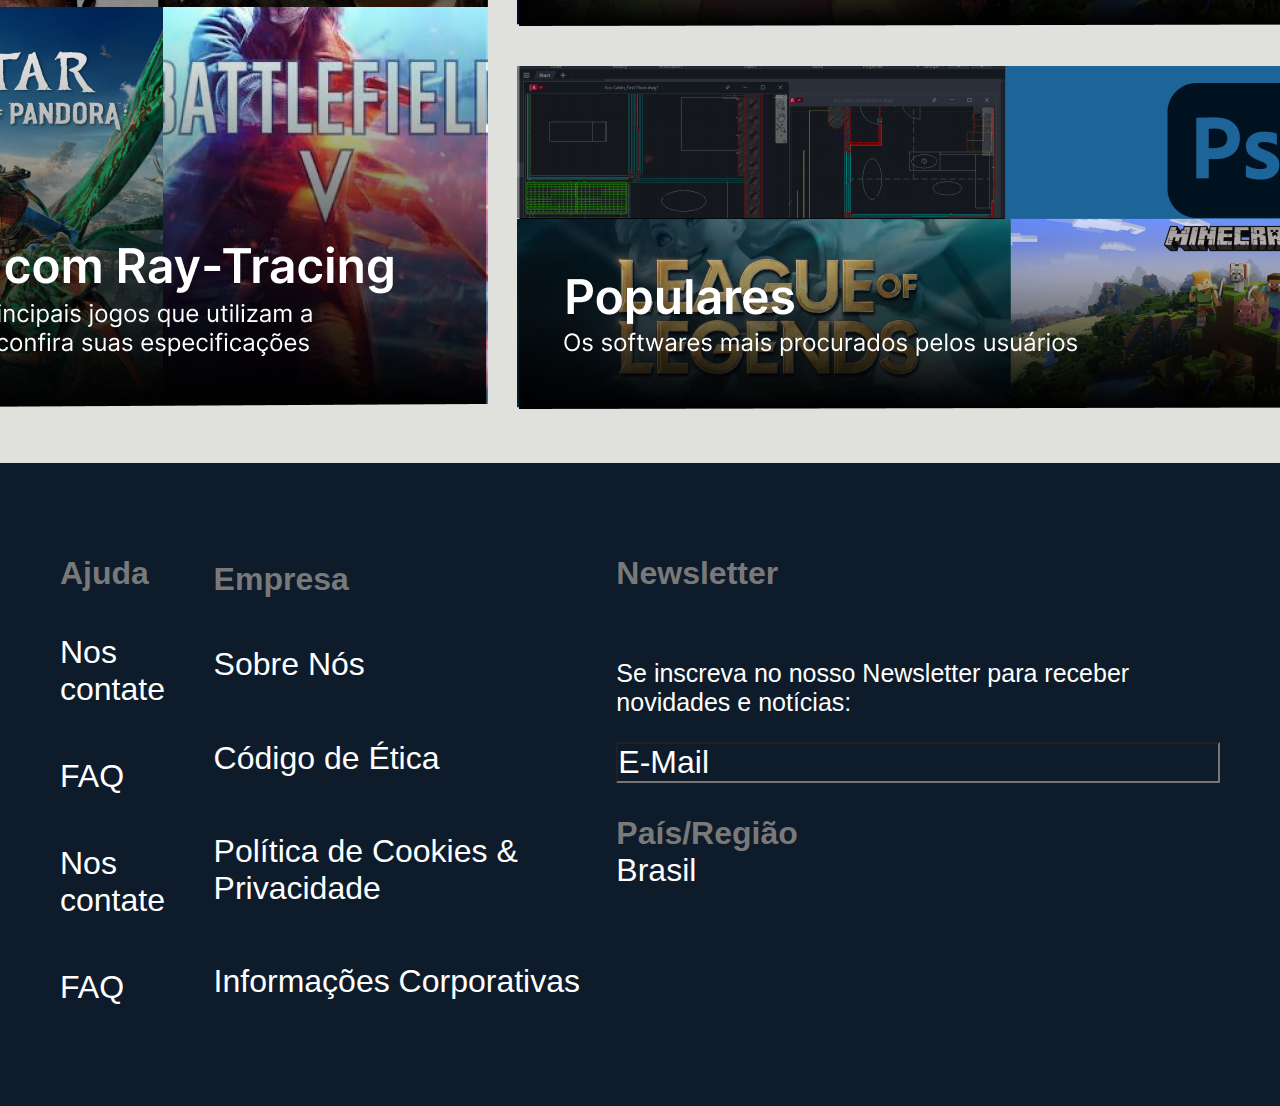
==== commit 313c2756: "carrossel finalizado" ====
--- a/catalogo.html
+++ b/catalogo.html
@@ -37,24 +37,43 @@
 
   <section class="container">
 
-    <div class="box">
-      <img src="medias/dow.gtaPX.jpg" alt="Imagem 1" class="imgbox"/>
-      <h3 class="txtbox">Grand Theft Auto V</h3>
-    </div>
+    <div class="carrossel">
+      <div class="sla">
 
-    <div class="box">
-      <img src="medias/valorant.png" alt="Imagem 2" />
-      <h3 class="txtbox">Valorant</h3>
-    </div>
+        <div class="box">
+          <img src="medias/dow.gtaPX.jpg" alt="Imagem 1" class="imgbox"/>
+          <h3 class="txtbox">Grand Theft Auto V</h3>
+        </div>
+        <div class="box">
+          <img src="medias/valorant.png" alt="Imagem 2" />
+          <h3 class="txtbox">Valorant</h3>
+        </div>
+        <div class="box">
+          <img src="medias/red dead.png" alt="Imagem 3" />
+          <h3 class="txtbox">Read Dead Redempetion</h3>
+        </div>
+        <div class="box">
+          <img src="medias/dow.fortPX.jpg" alt="Imagem 4" />
+          <h3 class="txtbox">Fortnite</h3>
+        </div>
+        <div class="box">
+          <img src="medias/lol.jpg" alt="Imagem 5" class="imgbox"/>
+          <h3 class="txtbox">League of Legends</h3>
+        </div>
+        <div class="box">
+          <img src="medias/roblox.jpeg" alt="Imagem 6" class="imgbox" />
+          <h3 class="txtbox">Roblox</h3>
+        </div>
+        <div class="box">
+          <img src="medias/callofdutty.jpg" alt="Imagem 7" class="imgbox" />
+          <h3 class="txtbox">Call of Duty: Warzone</h3>
+        </div>
+        <div class="box">
+          <img src="medias/apexlegend.jpg" alt="Imagem 8" class="imgbox" />
+          <h3 class="txtbox">Apex Legends</h3>
+        </div>
 
-    <div class="box">
-      <img src="medias/red dead.png" alt="Imagem 3" />
-      <h3 class="txtbox">Read Dead Redempetion</h3>
-    </div>
-
-    <div class="box">
-      <img src="medias/dow.fortPX.jpg" alt="Imagem 4" />
-      <h3 class="txtbox">Fortnite</h3>
+      </div>
     </div>
     
   </section>
@@ -68,29 +87,52 @@
 
   <section class="container2">
 
-    <div class="box2">
-      <img src="medias/image 35.png" alt="Imagem 1" class="imgbox2"/>
-      <h3 class="txtbox2">AutoCAD</h3>
-    </div>
+    <div class="carrossel2">
 
-    <div class="box2">
-      <img src="medias/image 36.png" alt="Imagem 2" class="imgbox2"/>
-      <h3 class="txtbox2">After Effects</h3>
-    </div>
+      <div class="sla2">
+        <div class="box2">
+          <img src="medias/image 35.png" alt="Imagem 1" class="imgbox2"/>
+          <h3 class="txtbox2">AutoCAD</h3>
+        </div>
+        <div class="box2">
+          <img src="medias/image 36.png" alt="Imagem 2" class="imgbox2"/>
+          <h3 class="txtbox2">After Effects</h3>
+        </div>
+        <div class="box2">
+          <img src="medias/image 41.png" alt="Imagem 3" class="imgbox2"/>
+          <h3 class="txtbox2">Blender</h3>
+        </div>
+        <div class="box2">
+          <img src="medias/image 42.png" alt="Imagem 4" class="imgbox2"/>
+          <h3 class="txtbox2">AutoDesk</h3>
+        </div>
+        <div class="box2">
+          <img src="medias/ph.jpeg" alt="Imagem 5" class="imgbox2"/>
+          <h3 class="txtbox2">Photoshop</h3>
+        </div>
+        <div class="box2">
+          <img src="medias/vscode.png" alt="Imagem 1" class="imgbox2"/>
+          <h3 class="txtbox2">VS Code</h3>
+        </div>
+        <div class="box2">
+          <img src="medias/image 36.png" alt="Imagem 2" class="imgbox2"/>
+          <h3 class="txtbox2">After Effects</h3>
+        </div>
+        <div class="box2">
+          <img src="medias/image 41.png" alt="Imagem 3" class="imgbox2"/>
+          <h3 class="txtbox2">Blender</h3>
+        </div>
+        <div class="box2">
+          <img src="medias/image 42.png" alt="Imagem 4" class="imgbox2"/>
+          <h3 class="txtbox2">AutoDesk</h3>
+        </div>
+        <div class="box2">
+          <img src="medias/ph.jpeg" alt="Imagem 5" class="imgbox2"/>
+          <h3 class="txtbox2">Photoshop</h3>
+        </div>
 
-    <div class="box2">
-      <img src="medias/image 41.png" alt="Imagem 3" class="imgbox2"/>
-      <h3 class="txtbox2">Blender</h3>
-    </div>
+      </div>
 
-    <div class="box2">
-      <img src="medias/image 42.png" alt="Imagem 4" class="imgbox2"/>
-      <h3 class="txtbox2">AutoDesk</h3>
-    </div>
-
-    <div class="box2">
-      <img src="medias/ph.jpeg" alt="Imagem 5" class="imgbox2"/>
-      <h3 class="txtbox2">Photoshop</h3>
     </div>
 
   </section>
--- a/css/catalogo.css
+++ b/css/catalogo.css
@@ -98,15 +98,30 @@
     flex-direction: row;
     justify-content: space-between;
 }
-
+.carrossel{
+    overflow: scroll;
+    width: 100%;
+    margin: 5%;
+}
+.sla{
+    display: flex;
+}
 .box{
+    margin: 10px;
     background-color: white;
     padding: 5px;
     display: flex;
     flex-direction: column;
     align-items: center;
 }
-
+::-webkit-scrollbar{
+    background-color: #e0e1dd;
+    width: 10px;
+}
+::-webkit-scrollbar-thumb{
+    background-color: rgb(27, 56, 87);
+    border-radius: 20px;
+}
 .imgbox{
     width: 457px;
     height: 266px;
@@ -132,7 +147,14 @@
     text-decoration: none;
     color: rgb(65, 90, 119);
 }
-
+.carrossel2{
+    overflow: scroll;
+    width: 100%;
+    margin: 5%;
+}
+.sla2{
+    display: flex;
+}
 .container2{
     display: flex;
     flex-direction: row;
@@ -143,6 +165,7 @@
 }
 
 .box2{
+    margin: 10px;
     background-color: white;
     padding: 15px;
     display: flex;
